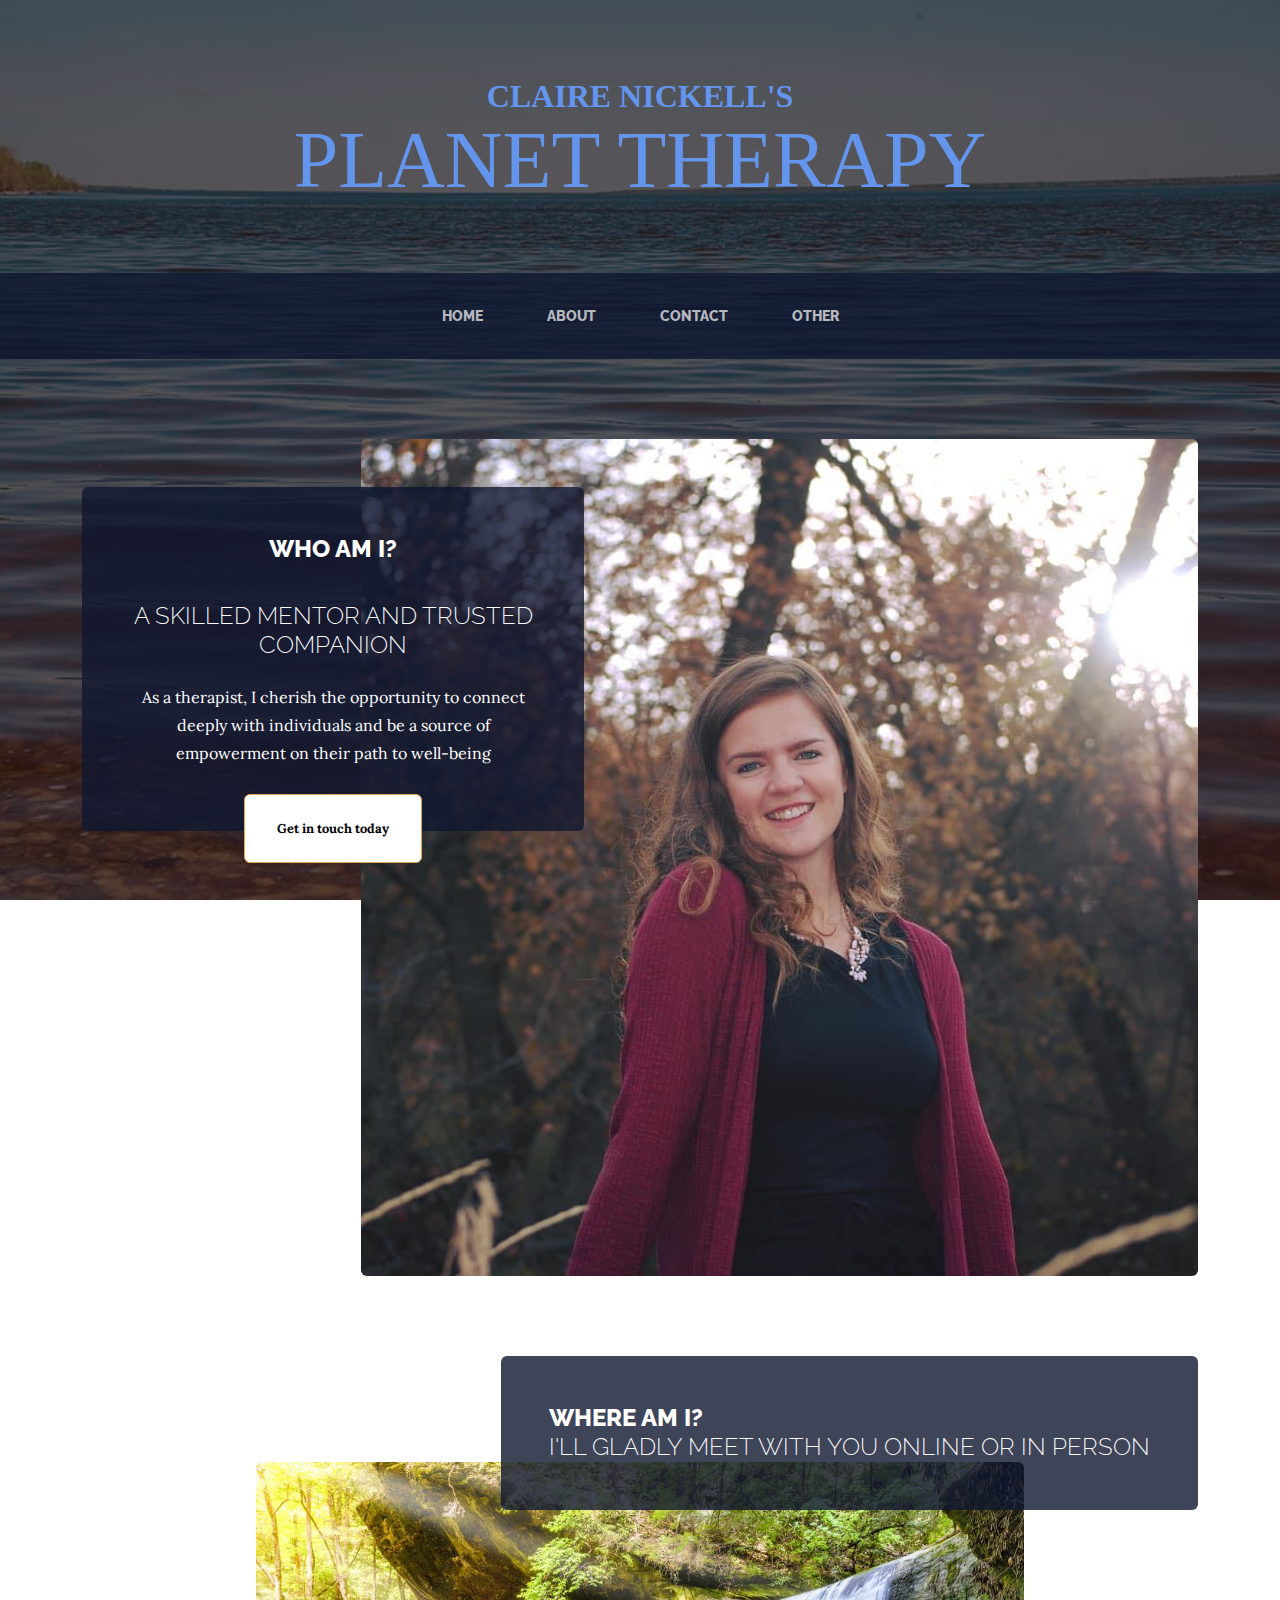
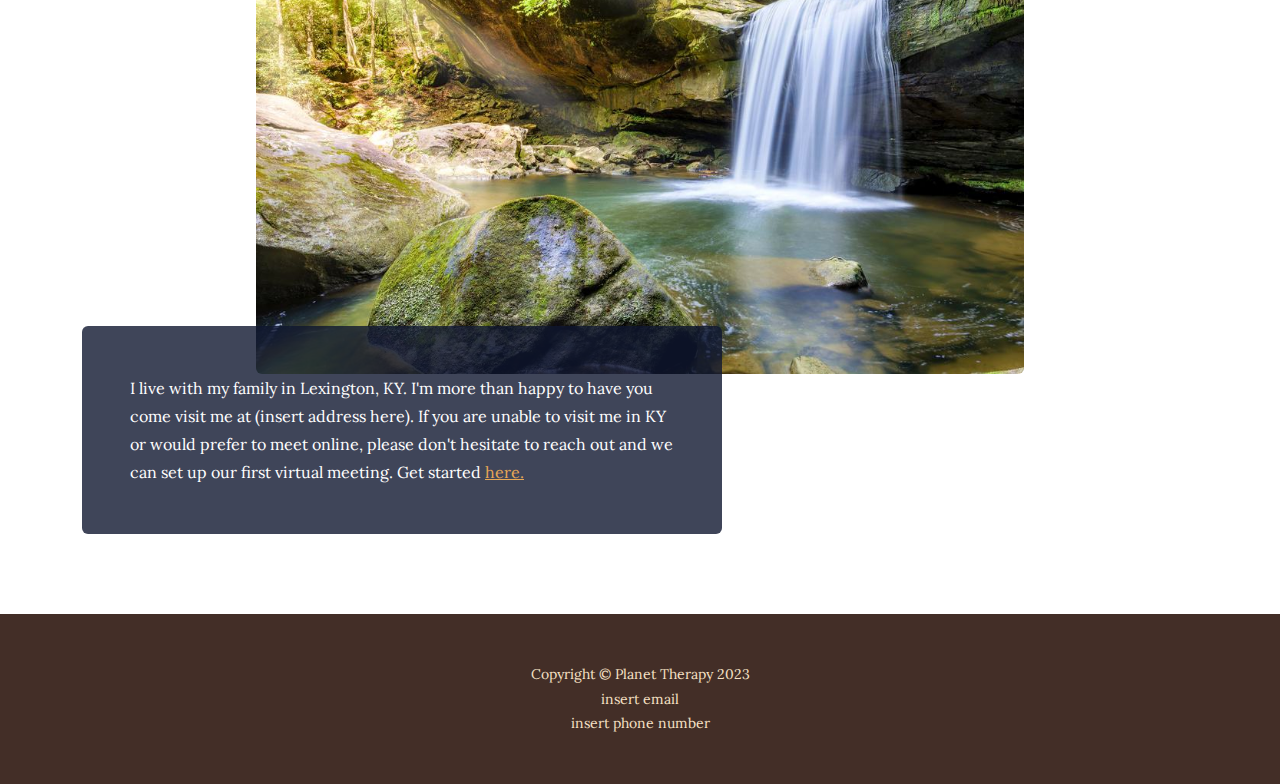
==== index.html @ 8fd73497 "Add files via upload" ====
<!DOCTYPE html>
<html lang="en">
    <head>
        <meta charset="utf-8" />
        <meta name="viewport" content="width=device-width, initial-scale=1, shrink-to-fit=no" />
        <meta name="description" content="" />
        <meta name="author" content="" />
        <title>Planet Therapy | Claire Nickell LLC</title>
        <link rel="icon" type="image/x-icon" href="assets/favicon.ico" />
        <!-- Google fonts-->
        <link href="https://fonts.googleapis.com/css?family=Raleway:100,100i,200,200i,300,300i,400,400i,500,500i,600,600i,700,700i,800,800i,900,900i" rel="stylesheet" />
        <link href="https://fonts.googleapis.com/css?family=Lora:400,400i,700,700i" rel="stylesheet" />
        <!-- Core theme CSS (includes Bootstrap)-->
        <link href="css/styles.css" rel="stylesheet" />
    </head>
    <body>
        <header>
            <h1 class="site-heading text-center text-faded d-none d-lg-block">
                <span style="color: cornflowerblue !important; font-family: Ballet !important;" class="site-heading-upper text-primary mb-3">Claire Nickell's</span>
                <span class="site-heading-lower" style="color: cornflowerblue !important; font-family: Ballet !important;">Planet Therapy</span>
            </h1>
        </header>
        <!-- Navigation-->
        <nav class="navbar navbar-expand-lg navbar-dark py-lg-4" id="mainNav">
            <div class="container">
                <button class="navbar-toggler" type="button" data-bs-toggle="collapse" data-bs-target="#navbarSupportedContent" aria-controls="navbarSupportedContent" aria-expanded="false" aria-label="Toggle navigation"><span class="navbar-toggler-icon"></span></button>
                <div class="collapse navbar-collapse" id="navbarSupportedContent">
                    <ul class="navbar-nav mx-auto">
                        <li class="nav-item px-lg-4"><a class="nav-link text-uppercase" href="index.html">Home</a></li>
                        <li class="nav-item px-lg-4"><a class="nav-link text-uppercase" href="about.html">About</a></li>
                        <li class="nav-item px-lg-4"><a class="nav-link text-uppercase" href="contact.html">Contact</a></li>
                        <li class="nav-item px-lg-4"><a class="nav-link text-uppercase" href="other.html">Other</a></li>
                    </ul>
                </div>
            </div>
        </nav>
        <section class="page-section clearfix">
            <div class="container">
                <div class="intro">
                    <img class="intro-img img-fluid mb-3 mb-lg-0 rounded" src="assets/img/intro.jpg" alt="..." />
                    <div class="intro-text left-0 text-center bg-faded p-5 rounded" style="background-color: rgb(15, 23, 47, 0.8) !important; color: rgb(255, 255, 255) !important;">
                        <h2 class="section-heading mb-4">
                            <span class="section-heading-upper">Who am I?</span><br>
                            <span class="section-heading-lower">A skilled mentor and trusted companion</span>
                        </h2>
                        <p class="mb-3">As a therapist, I cherish the opportunity to connect deeply with individuals and be a source of empowerment on their path to well-being</p>
                        <div class="intro-button mx-auto"><a class="btn btn-primary btn-xl" href="products.html">Get in touch today</a></div>
                    </div>
                </div>
            </div>
        </section>
        <section class="page-section">
            <div class="container">
                <div class="product-item">
                    <div class="product-item-title d-flex">
                        <div class="bg-faded p-5 d-flex ms-auto rounded" style="background-color: rgb(15, 23, 47, 0.8) !important; color: rgb(255, 255, 255) !important;">
                            <h2 class="section-heading mb-0">
                                <span class="section-heading-upper">Where Am I?</span>
                                <span class="section-heading-lower">I'll gladly meet with you online or in person</span>
                            </h2>
                        </div>
                    </div>
                    <img class="product-item-img mx-auto d-flex rounded img-fluid mb-3 mb-lg-0" src="assets/img/products-01.jpg" alt="..." />
                    <div class="product-item-description d-flex me-auto">
                        <div class="bg-faded p-5 rounded" style="background-color: rgb(15, 23, 47, 0.8) !important; color: rgb(255, 255, 255) !important;"><p class="mb-0">
                            I live with my family in Lexington, KY. I'm more than happy to have you come visit me at (insert address here). If you are unable to visit me in KY or would prefer to meet online, please don't hesitate to reach out and we can set up our first virtual meeting. Get started <a href="contact.html">here.</a></p></div>
                    </div>
                </div>
            </div>
        </section>
        </section>
        <footer class="footer text-faded text-center py-5">
            <div class="container"><p class="m-0 small">Copyright &copy; Planet Therapy 2023</p>
                <p class="m-0 small">insert email</p>
                <p class="m-0 small">insert phone number</p>
            </div>
        </footer>
        <!-- Bootstrap core JS-->
        <script src="https://cdn.jsdelivr.net/npm/bootstrap@5.2.3/dist/js/bootstrap.bundle.min.js"></script>
        <!-- Core theme JS-->
        <script src="js/scripts.js"></script>
    </body>
</html>
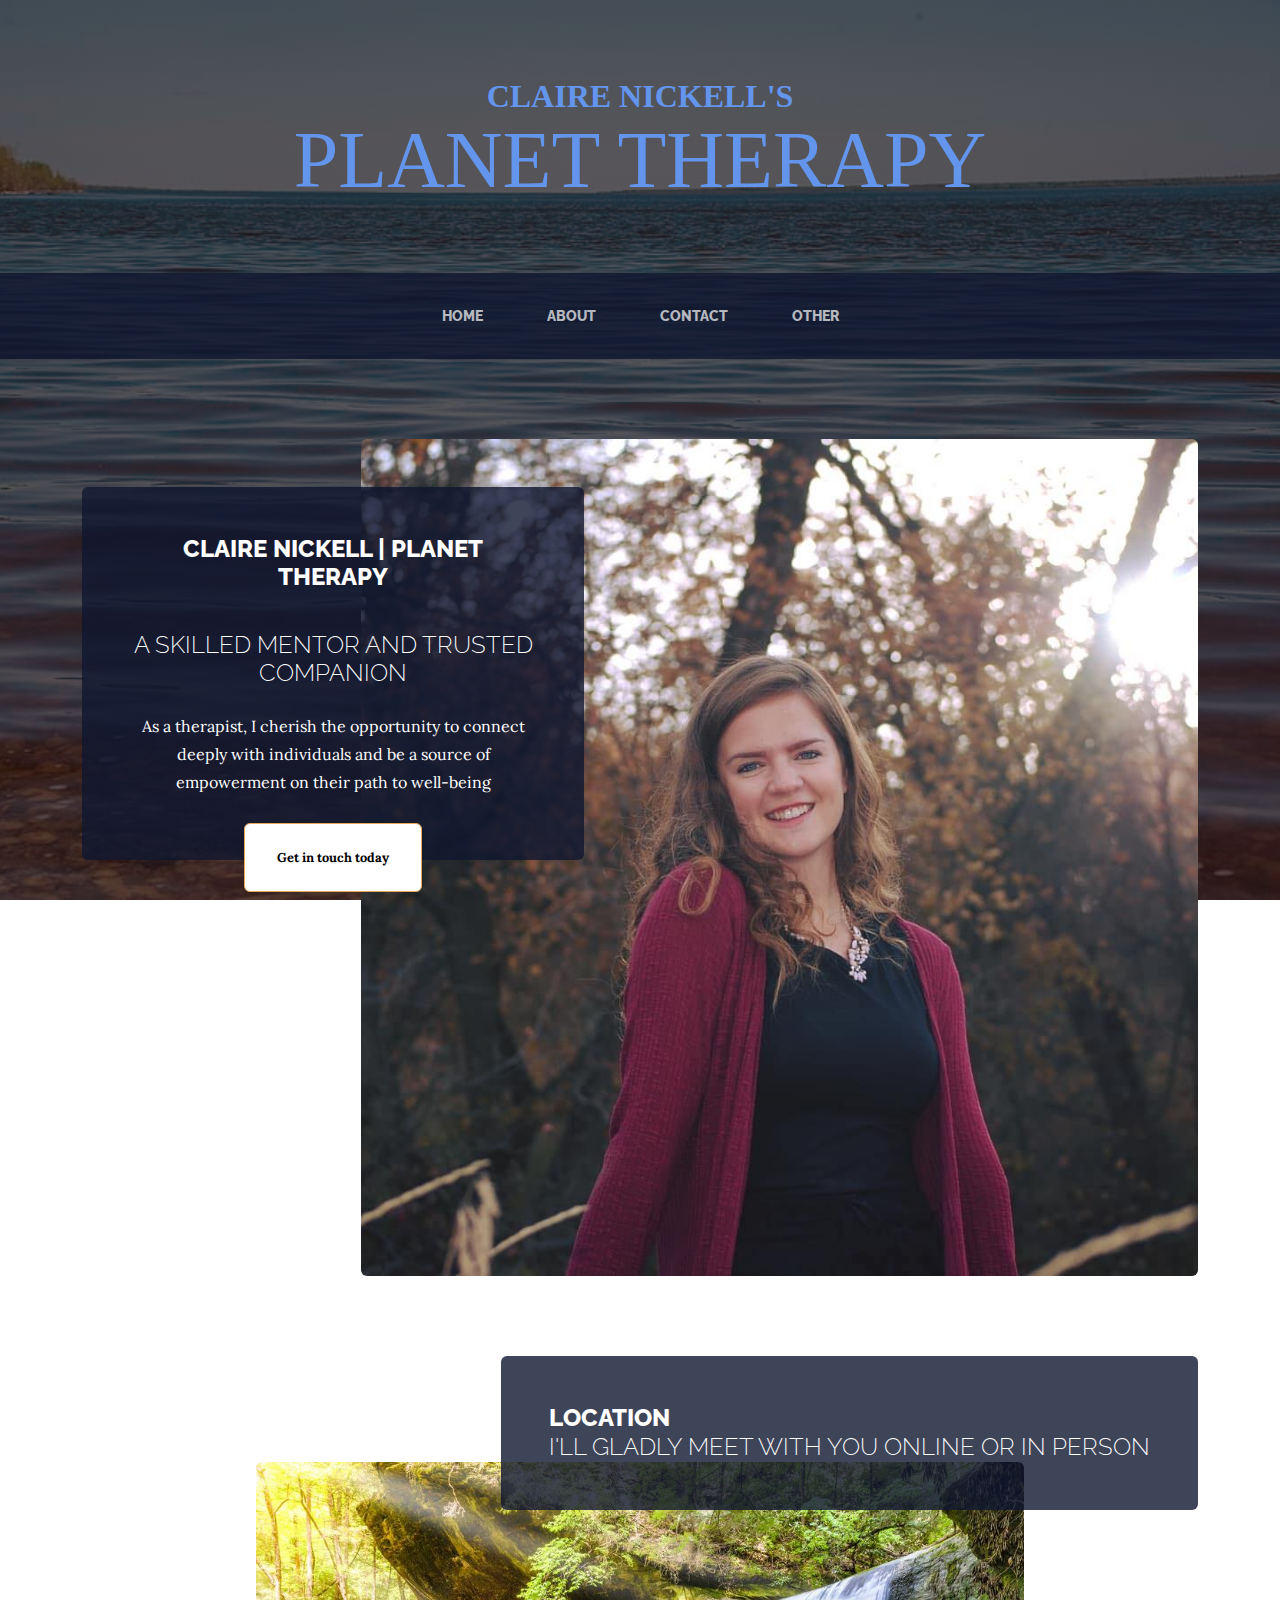
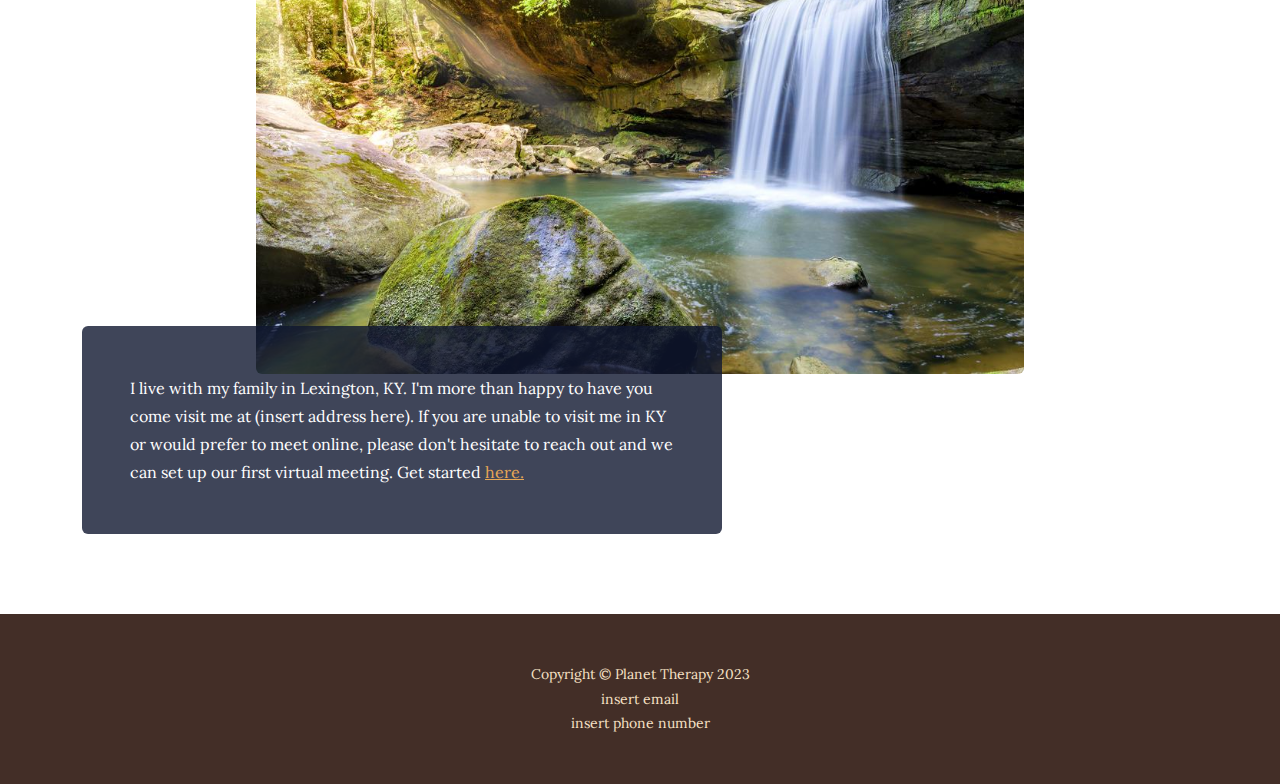
==== commit 1477a212: "Add files via upload" ====
--- a/index.html
+++ b/index.html
@@ -40,11 +40,11 @@
                     <img class="intro-img img-fluid mb-3 mb-lg-0 rounded" src="assets/img/intro.jpg" alt="..." />
                     <div class="intro-text left-0 text-center bg-faded p-5 rounded" style="background-color: rgb(15, 23, 47, 0.8) !important; color: rgb(255, 255, 255) !important;">
                         <h2 class="section-heading mb-4">
-                            <span class="section-heading-upper">Who am I?</span><br>
+                            <span class="section-heading-upper">Claire Nickell | Planet Therapy</span><br>
                             <span class="section-heading-lower">A skilled mentor and trusted companion</span>
                         </h2>
                         <p class="mb-3">As a therapist, I cherish the opportunity to connect deeply with individuals and be a source of empowerment on their path to well-being</p>
-                        <div class="intro-button mx-auto"><a class="btn btn-primary btn-xl" href="products.html">Get in touch today</a></div>
+                        <div class="intro-button mx-auto"><a class="btn btn-primary btn-xl" href="contact.html">Get in touch today</a></div>
                     </div>
                 </div>
             </div>
@@ -55,7 +55,7 @@
                     <div class="product-item-title d-flex">
                         <div class="bg-faded p-5 d-flex ms-auto rounded" style="background-color: rgb(15, 23, 47, 0.8) !important; color: rgb(255, 255, 255) !important;">
                             <h2 class="section-heading mb-0">
-                                <span class="section-heading-upper">Where Am I?</span>
+                                <span class="section-heading-upper">Location</span>
                                 <span class="section-heading-lower">I'll gladly meet with you online or in person</span>
                             </h2>
                         </div>
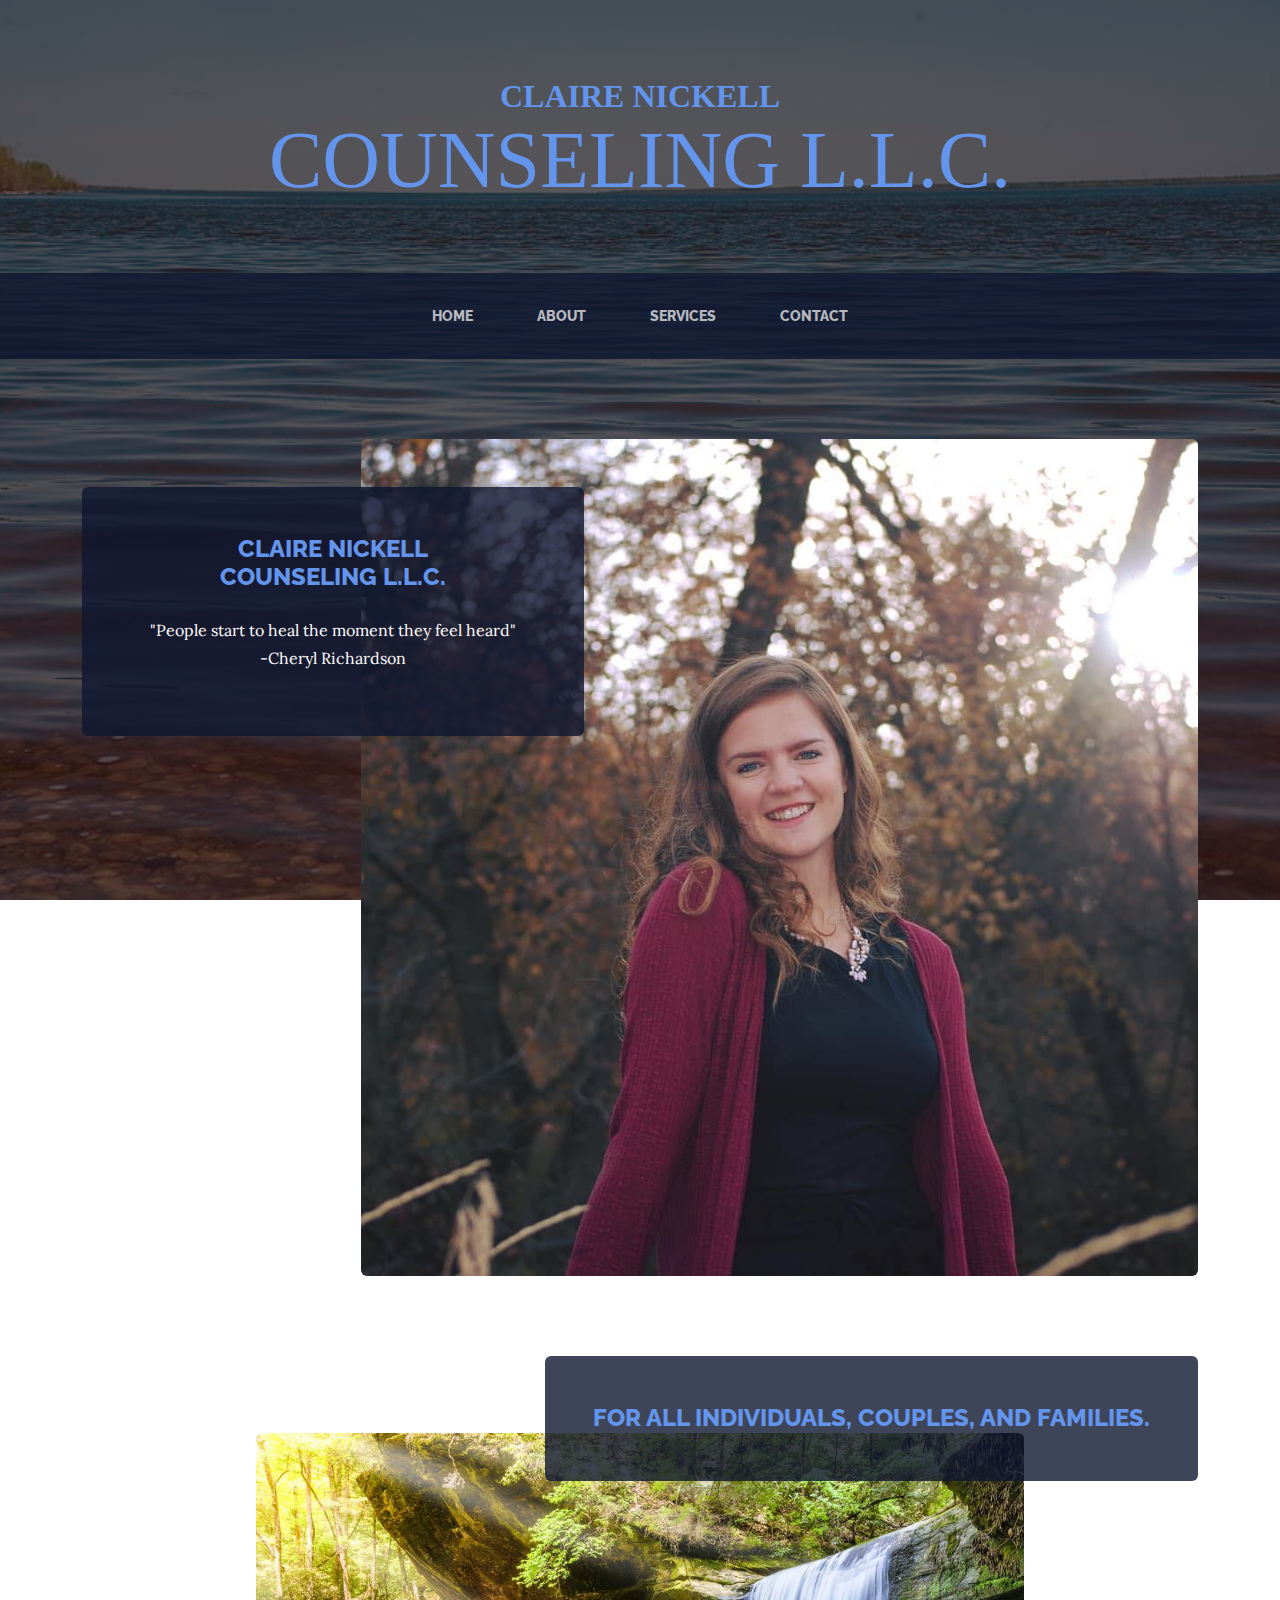
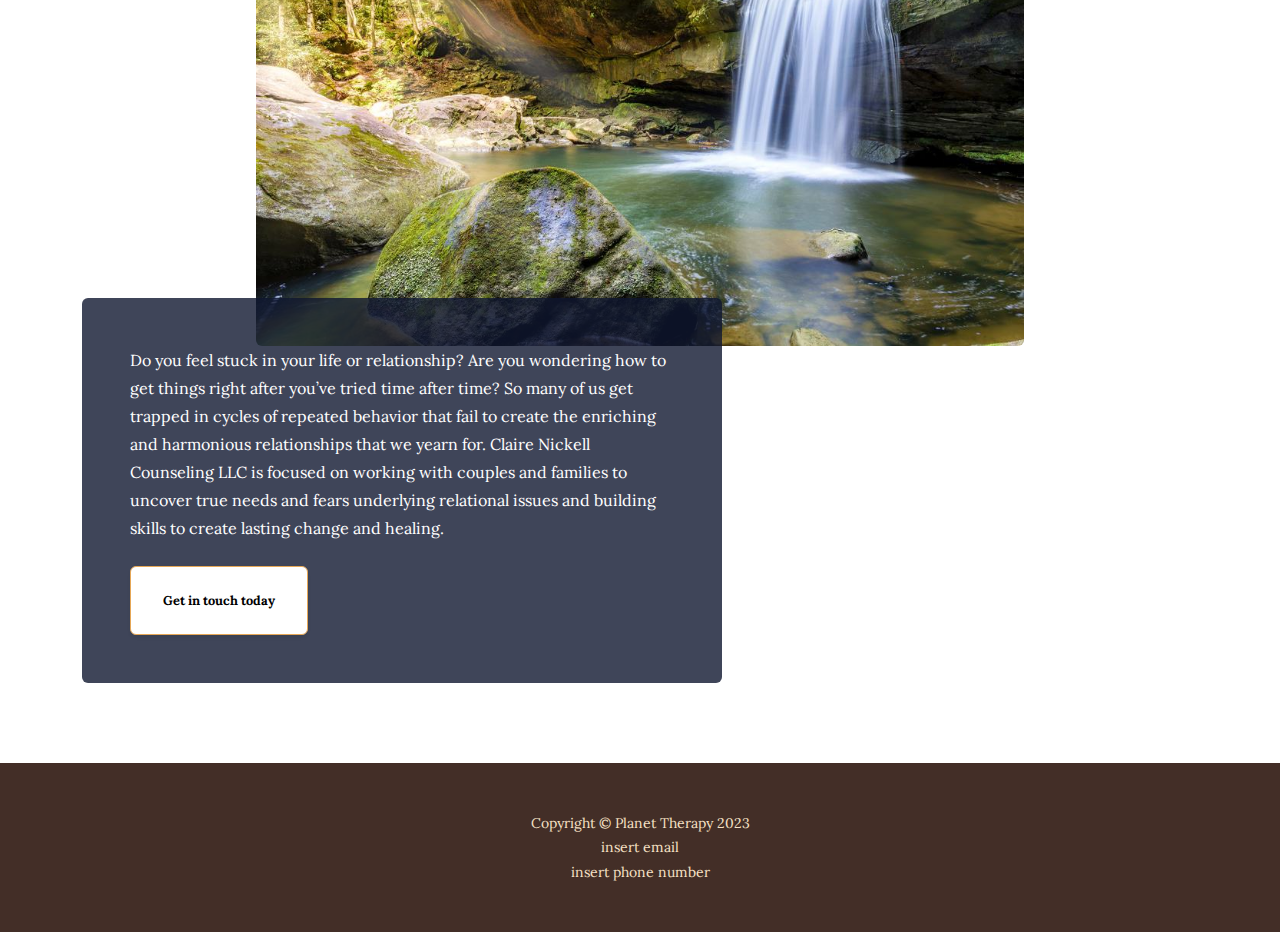
==== commit e3c243b6: "Add files via upload" ====
--- a/index.html
+++ b/index.html
@@ -5,7 +5,7 @@
         <meta name="viewport" content="width=device-width, initial-scale=1, shrink-to-fit=no" />
         <meta name="description" content="" />
         <meta name="author" content="" />
-        <title>Planet Therapy | Claire Nickell LLC</title>
+        <title>Claire Nickell Counseling L.L.C.</title>
         <link rel="icon" type="image/x-icon" href="assets/favicon.ico" />
         <!-- Google fonts-->
         <link href="https://fonts.googleapis.com/css?family=Raleway:100,100i,200,200i,300,300i,400,400i,500,500i,600,600i,700,700i,800,800i,900,900i" rel="stylesheet" />
@@ -16,10 +16,9 @@
     <body>
         <header>
             <h1 class="site-heading text-center text-faded d-none d-lg-block">
-                <span style="color: cornflowerblue !important; font-family: Ballet !important;" class="site-heading-upper text-primary mb-3">Claire Nickell's</span>
-                <span class="site-heading-lower" style="color: cornflowerblue !important; font-family: Ballet !important;">Planet Therapy</span>
+                <span style="color: cornflowerblue !important; font-family: Ballet !important;" class="site-heading-upper text-primary mb-3">Claire Nickell</span>
+                <span class="site-heading-lower" style="color: cornflowerblue !important; font-family: Ballet !important;">Counseling L.L.C.</span>
             </h1>
-        </header>
         <!-- Navigation-->
         <nav class="navbar navbar-expand-lg navbar-dark py-lg-4" id="mainNav">
             <div class="container">
@@ -28,8 +27,8 @@
                     <ul class="navbar-nav mx-auto">
                         <li class="nav-item px-lg-4"><a class="nav-link text-uppercase" href="index.html">Home</a></li>
                         <li class="nav-item px-lg-4"><a class="nav-link text-uppercase" href="about.html">About</a></li>
+                        <li class="nav-item px-lg-4"><a class="nav-link text-uppercase" href="services.html">Services</a></li>
                         <li class="nav-item px-lg-4"><a class="nav-link text-uppercase" href="contact.html">Contact</a></li>
-                        <li class="nav-item px-lg-4"><a class="nav-link text-uppercase" href="other.html">Other</a></li>
                     </ul>
                 </div>
             </div>
@@ -38,13 +37,13 @@
             <div class="container">
                 <div class="intro">
                     <img class="intro-img img-fluid mb-3 mb-lg-0 rounded" src="assets/img/intro.jpg" alt="..." />
-                    <div class="intro-text left-0 text-center bg-faded p-5 rounded" style="background-color: rgb(15, 23, 47, 0.8) !important; color: rgb(255, 255, 255) !important;">
+                    <div class="intro-text left-0 text-center bg-faded p-5 rounded" style="background-color: rgb(15, 23, 47, 0.8) !important; color: cornflowerblue !important;">
                         <h2 class="section-heading mb-4">
-                            <span class="section-heading-upper">Claire Nickell | Planet Therapy</span><br>
-                            <span class="section-heading-lower">A skilled mentor and trusted companion</span>
+                            <span class="section-heading-upper">Claire Nickell</span>
+                            <span class="section-heading-upper">Counseling L.L.C.</span>
                         </h2>
-                        <p class="mb-3">As a therapist, I cherish the opportunity to connect deeply with individuals and be a source of empowerment on their path to well-being</p>
-                        <div class="intro-button mx-auto"><a class="btn btn-primary btn-xl" href="contact.html">Get in touch today</a></div>
+                        <p class="mb-3" style="color: rgb(255,255,255) !important;">"People start to heal the moment they feel heard"<br>-Cheryl Richardson</p>
+                        <!--<div class="intro-button mx-auto"><a class="btn btn-primary btn-xl" href="contact.html">Get in touch today</a></div>-->
                     </div>
                 </div>
             </div>
@@ -55,15 +54,19 @@
                     <div class="product-item-title d-flex">
                         <div class="bg-faded p-5 d-flex ms-auto rounded" style="background-color: rgb(15, 23, 47, 0.8) !important; color: rgb(255, 255, 255) !important;">
                             <h2 class="section-heading mb-0">
-                                <span class="section-heading-upper">Location</span>
-                                <span class="section-heading-lower">I'll gladly meet with you online or in person</span>
+                                <span class="section-heading-upper" style="color: cornflowerblue;">For all individuals, couples, and families.</span>
+                                <!--<span class="section-heading-lower">I'll gladly meet with you online or in person</span>-->
                             </h2>
                         </div>
                     </div>
                     <img class="product-item-img mx-auto d-flex rounded img-fluid mb-3 mb-lg-0" src="assets/img/products-01.jpg" alt="..." />
                     <div class="product-item-description d-flex me-auto">
                         <div class="bg-faded p-5 rounded" style="background-color: rgb(15, 23, 47, 0.8) !important; color: rgb(255, 255, 255) !important;"><p class="mb-0">
-                            I live with my family in Lexington, KY. I'm more than happy to have you come visit me at (insert address here). If you are unable to visit me in KY or would prefer to meet online, please don't hesitate to reach out and we can set up our first virtual meeting. Get started <a href="contact.html">here.</a></p></div>
+                            Do you feel stuck in your life or relationship? Are you wondering how to get things right after you’ve tried time after time? 
+                            So many of us get trapped in cycles of repeated behavior that fail to create the enriching and harmonious relationships that we yearn for. 
+                            Claire Nickell Counseling LLC is focused on working with couples and families to uncover true needs and fears underlying relational issues 
+                            and building skills to create lasting change and healing.</p><br>
+                            <div class="intro-button mx-auto"><a class="btn btn-primary btn-xl" href="contact.html">Get in touch today</a></div>
                     </div>
                 </div>
             </div>
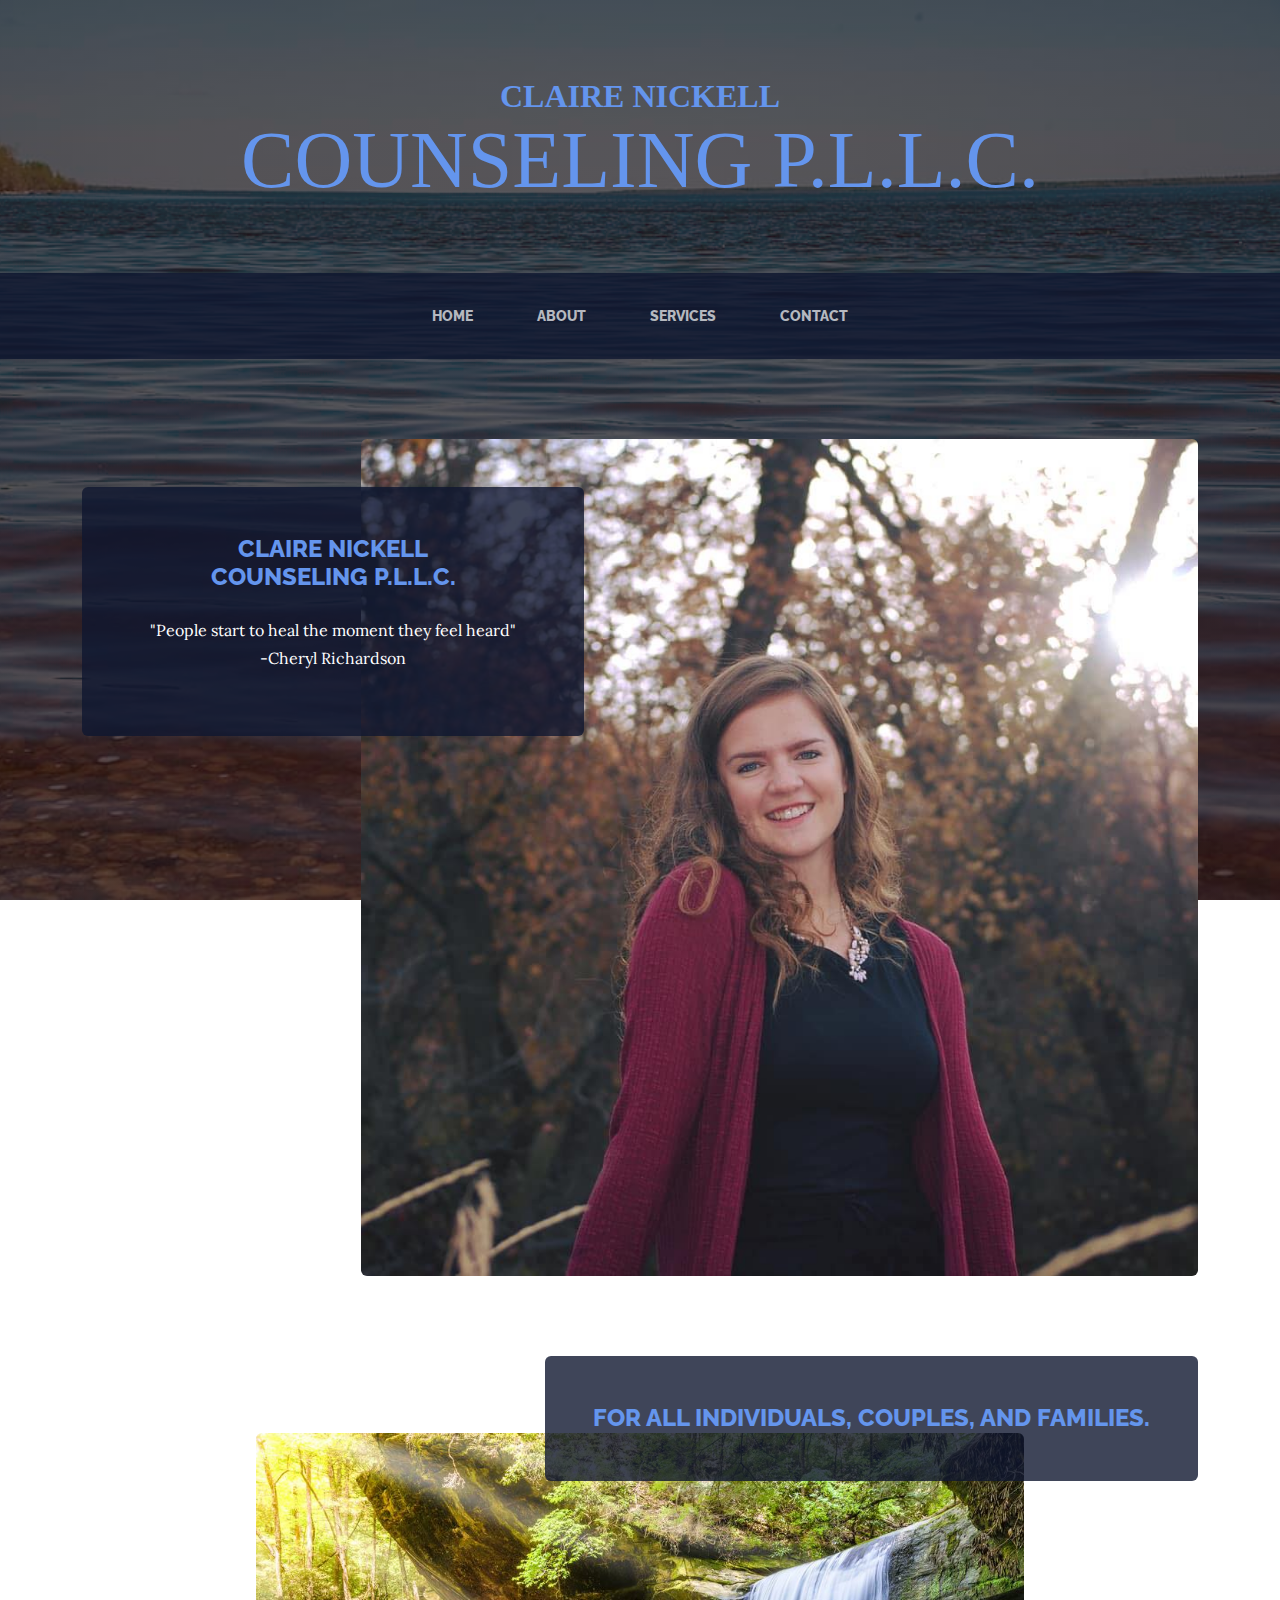
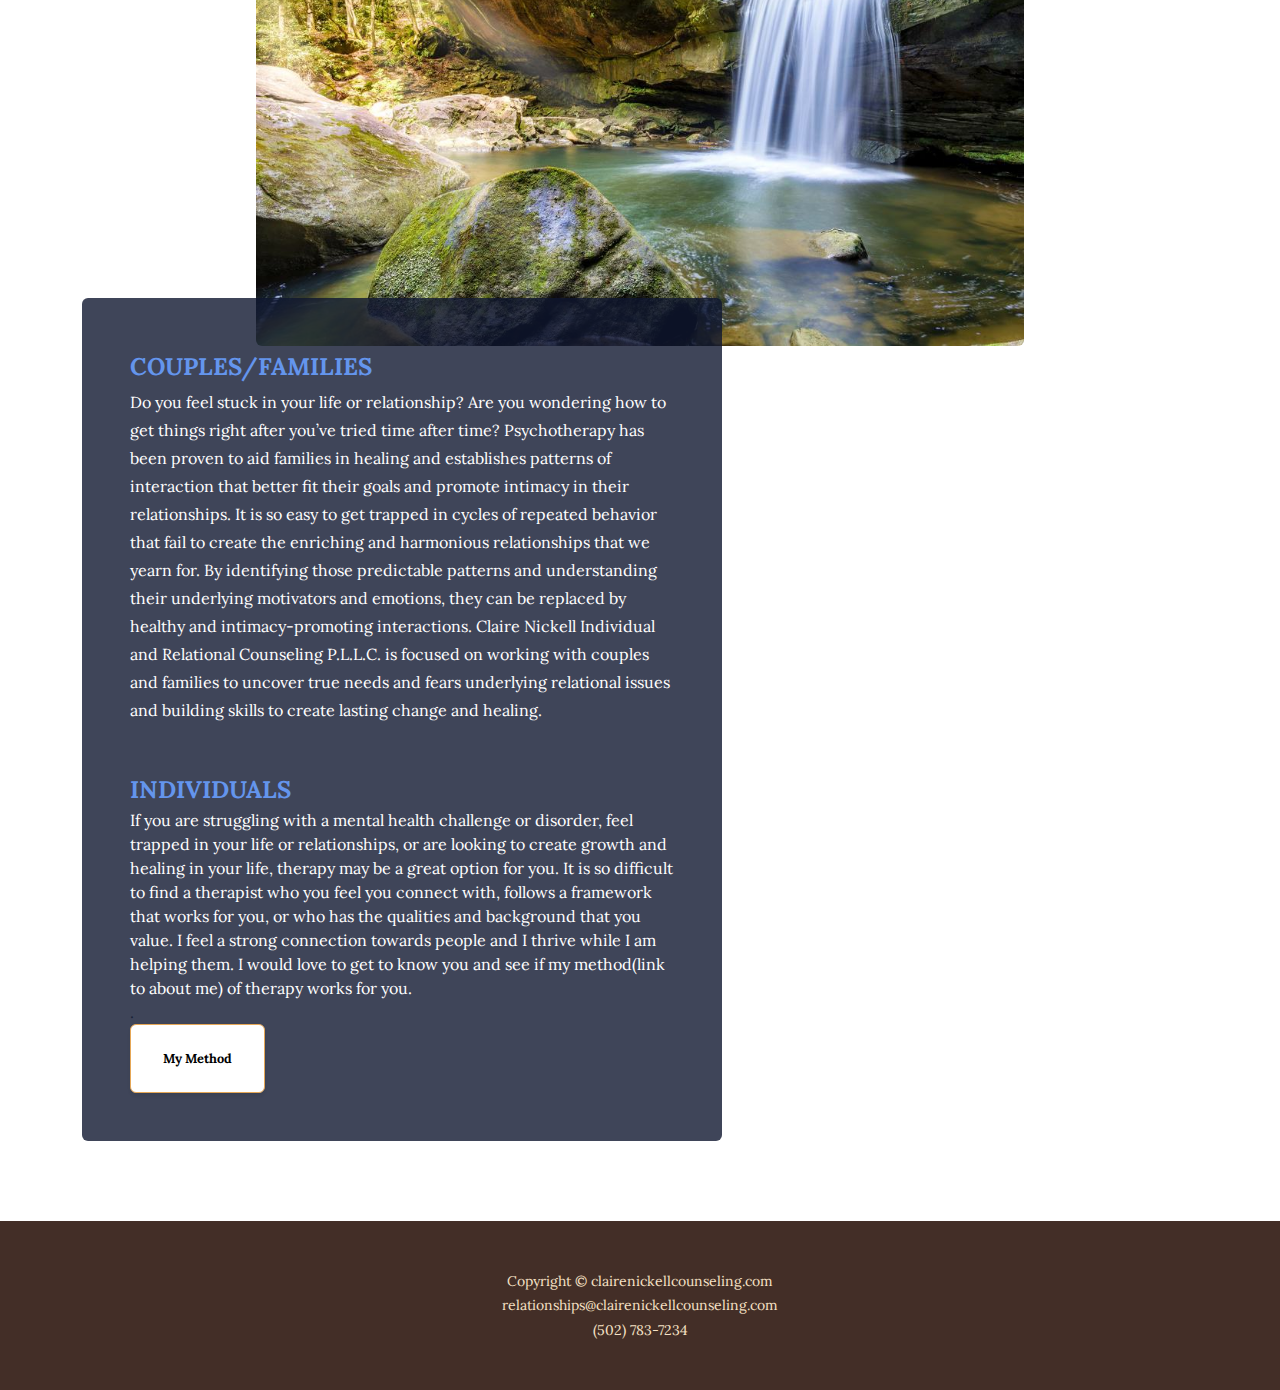
==== commit cfc5954e: "Add files via upload" ====
--- a/index.html
+++ b/index.html
@@ -5,7 +5,7 @@
         <meta name="viewport" content="width=device-width, initial-scale=1, shrink-to-fit=no" />
         <meta name="description" content="" />
         <meta name="author" content="" />
-        <title>Claire Nickell Counseling L.L.C.</title>
+        <title>Claire Nickell Counseling P.L.L.C.</title>
         <link rel="icon" type="image/x-icon" href="assets/favicon.ico" />
         <!-- Google fonts-->
         <link href="https://fonts.googleapis.com/css?family=Raleway:100,100i,200,200i,300,300i,400,400i,500,500i,600,600i,700,700i,800,800i,900,900i" rel="stylesheet" />
@@ -17,7 +17,7 @@
         <header>
             <h1 class="site-heading text-center text-faded d-none d-lg-block">
                 <span style="color: cornflowerblue !important; font-family: Ballet !important;" class="site-heading-upper text-primary mb-3">Claire Nickell</span>
-                <span class="site-heading-lower" style="color: cornflowerblue !important; font-family: Ballet !important;">Counseling L.L.C.</span>
+                <span class="site-heading-lower" style="color: cornflowerblue !important; font-family: Ballet !important;">Counseling P.L.L.C.</span>
             </h1>
         <!-- Navigation-->
         <nav class="navbar navbar-expand-lg navbar-dark py-lg-4" id="mainNav">
@@ -40,7 +40,7 @@
                     <div class="intro-text left-0 text-center bg-faded p-5 rounded" style="background-color: rgb(15, 23, 47, 0.8) !important; color: cornflowerblue !important;">
                         <h2 class="section-heading mb-4">
                             <span class="section-heading-upper">Claire Nickell</span>
-                            <span class="section-heading-upper">Counseling L.L.C.</span>
+                            <span class="section-heading-upper">Counseling P.L.L.C.</span>
                         </h2>
                         <p class="mb-3" style="color: rgb(255,255,255) !important;">"People start to heal the moment they feel heard"<br>-Cheryl Richardson</p>
                         <!--<div class="intro-button mx-auto"><a class="btn btn-primary btn-xl" href="contact.html">Get in touch today</a></div>-->
@@ -62,20 +62,31 @@
                     <img class="product-item-img mx-auto d-flex rounded img-fluid mb-3 mb-lg-0" src="assets/img/products-01.jpg" alt="..." />
                     <div class="product-item-description d-flex me-auto">
                         <div class="bg-faded p-5 rounded" style="background-color: rgb(15, 23, 47, 0.8) !important; color: rgb(255, 255, 255) !important;"><p class="mb-0">
-                            Do you feel stuck in your life or relationship? Are you wondering how to get things right after you’ve tried time after time? 
-                            So many of us get trapped in cycles of repeated behavior that fail to create the enriching and harmonious relationships that we yearn for. 
-                            Claire Nickell Counseling LLC is focused on working with couples and families to uncover true needs and fears underlying relational issues 
-                            and building skills to create lasting change and healing.</p><br>
-                            <div class="intro-button mx-auto"><a class="btn btn-primary btn-xl" href="contact.html">Get in touch today</a></div>
+                            <span style="color: cornflowerblue; font-size: 1.5rem; font-weight: 800;">COUPLES/FAMILIES</span><br>Do you feel stuck in your life or relationship? Are you wondering how to get things right after you’ve 
+                            tried time after time? Psychotherapy has been proven to aid families in healing and establishes patterns of interaction that better 
+                            fit their goals and promote intimacy in their relationships. It is so easy to get trapped in cycles of repeated behavior that fail to 
+                            create the enriching and harmonious relationships that we yearn for. By identifying those predictable patterns and understanding their 
+                            underlying motivators and emotions, they can be replaced by healthy and intimacy-promoting interactions. Claire Nickell Individual and 
+                            Relational Counseling P.L.L.C. is focused on working with couples and families to uncover true needs and fears underlying relational issues 
+                            and building skills to create lasting change and healing.</p><br><br>
+                            <span style="color: cornflowerblue; font-size: 1.5rem; font-weight: 800;">INDIVIDUALS</span><br>
+                            If you are struggling with a mental health challenge or disorder, feel trapped in your life or relationships, or are looking to 
+                            create growth and healing in your life, therapy may be a great option for you. It is so difficult to find a therapist who you feel you 
+                            connect with, follows a framework that works for you, or who has the qualities and background that you value. I feel a strong connection 
+                            towards people and I thrive while I am helping them. I would love to get to know you and see if my method(link to about me) of therapy works 
+                            for you.<br>
+                            <span style="color: rgb(15, 23, 47, 0.8)">.</span>
+                            <div class="intro-button mx-auto"><a class="btn btn-primary btn-xl" href="about.html">My Method</a></div>
+                            <!--<div class="intro-button mx-auto"><a class="btn btn-primary btn-xl" href="contact.html">Get in touch today</a></div>-->
                     </div>
                 </div>
             </div>
         </section>
         </section>
         <footer class="footer text-faded text-center py-5">
-            <div class="container"><p class="m-0 small">Copyright &copy; Planet Therapy 2023</p>
-                <p class="m-0 small">insert email</p>
-                <p class="m-0 small">insert phone number</p>
+            <div class="container"><p class="m-0 small">Copyright &copy; clairenickellcounseling.com</p>
+                <p class="m-0 small">relationships@clairenickellcounseling.com</p>
+                <p class="m-0 small">(502) 783-7234</p>
             </div>
         </footer>
         <!-- Bootstrap core JS-->
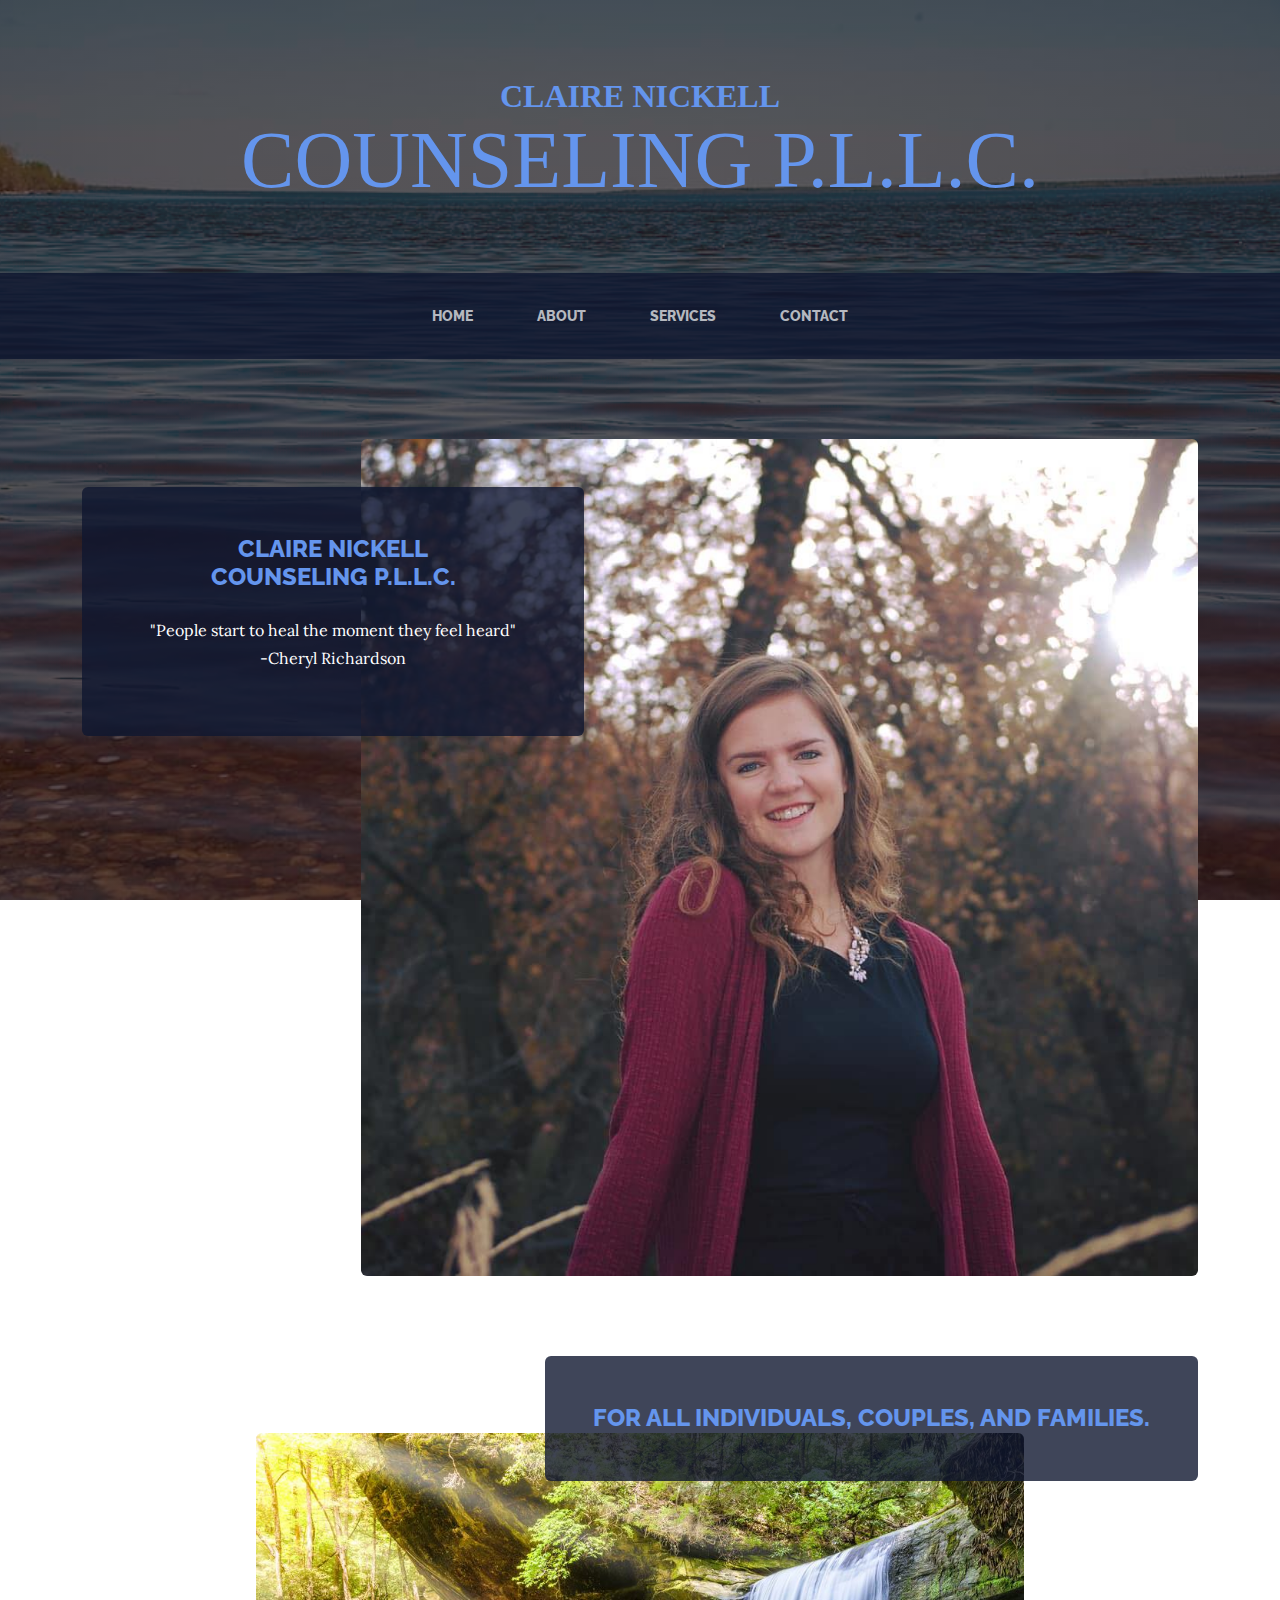
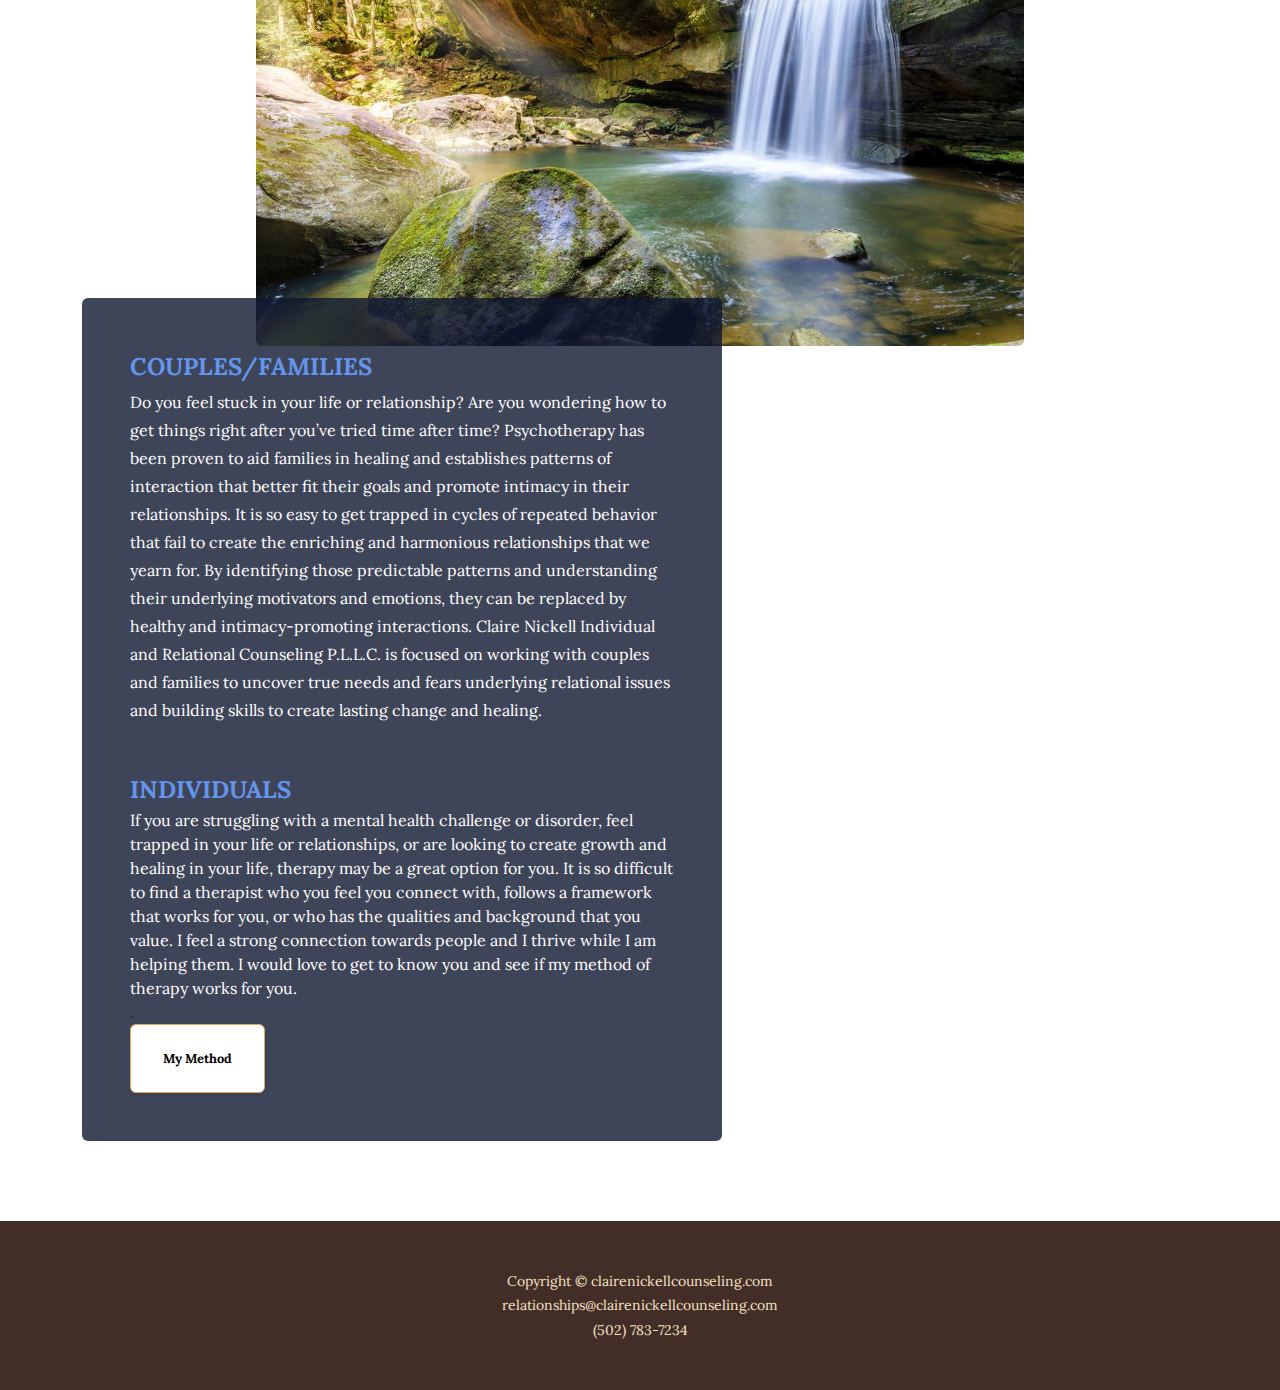
==== commit 4aa63255: "Add files via upload" ====
--- a/index.html
+++ b/index.html
@@ -73,7 +73,7 @@
                             If you are struggling with a mental health challenge or disorder, feel trapped in your life or relationships, or are looking to 
                             create growth and healing in your life, therapy may be a great option for you. It is so difficult to find a therapist who you feel you 
                             connect with, follows a framework that works for you, or who has the qualities and background that you value. I feel a strong connection 
-                            towards people and I thrive while I am helping them. I would love to get to know you and see if my method(link to about me) of therapy works 
+                            towards people and I thrive while I am helping them. I would love to get to know you and see if my method of therapy works 
                             for you.<br>
                             <span style="color: rgb(15, 23, 47, 0.8)">.</span>
                             <div class="intro-button mx-auto"><a class="btn btn-primary btn-xl" href="about.html">My Method</a></div>
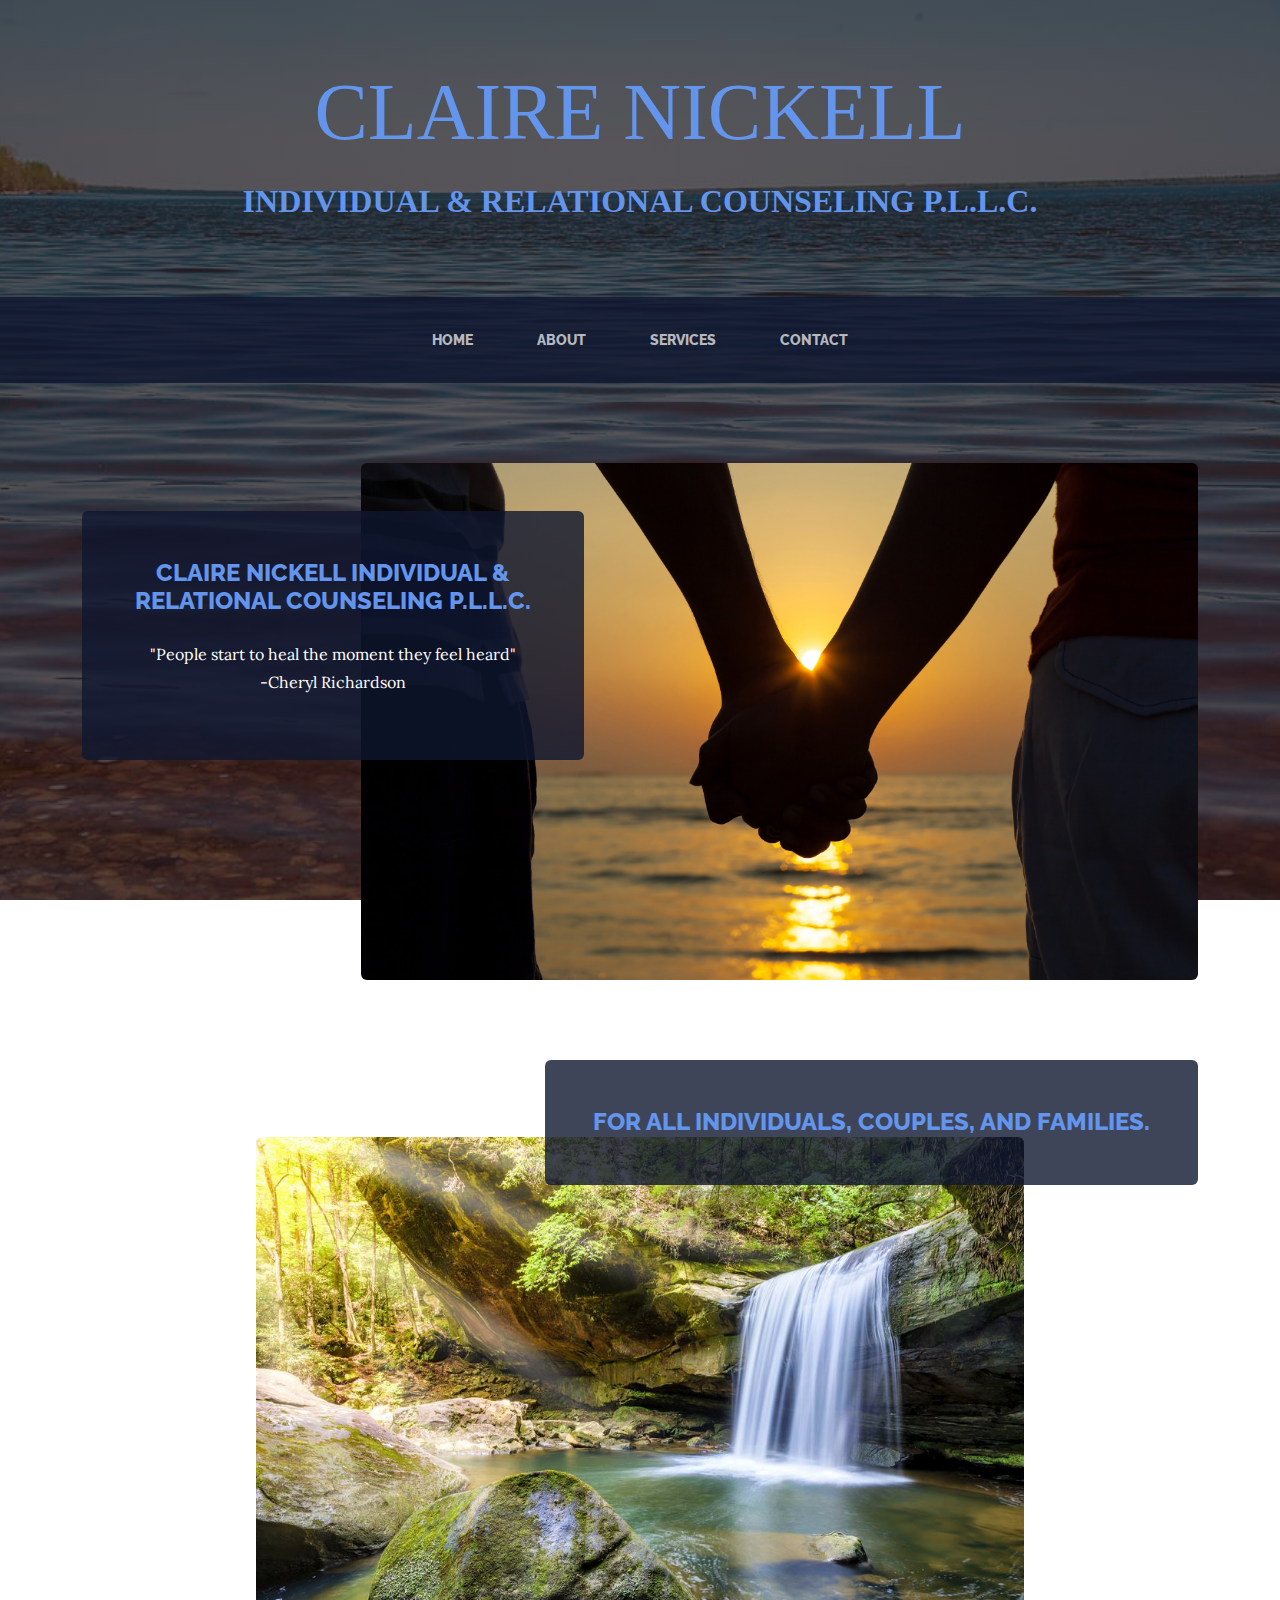
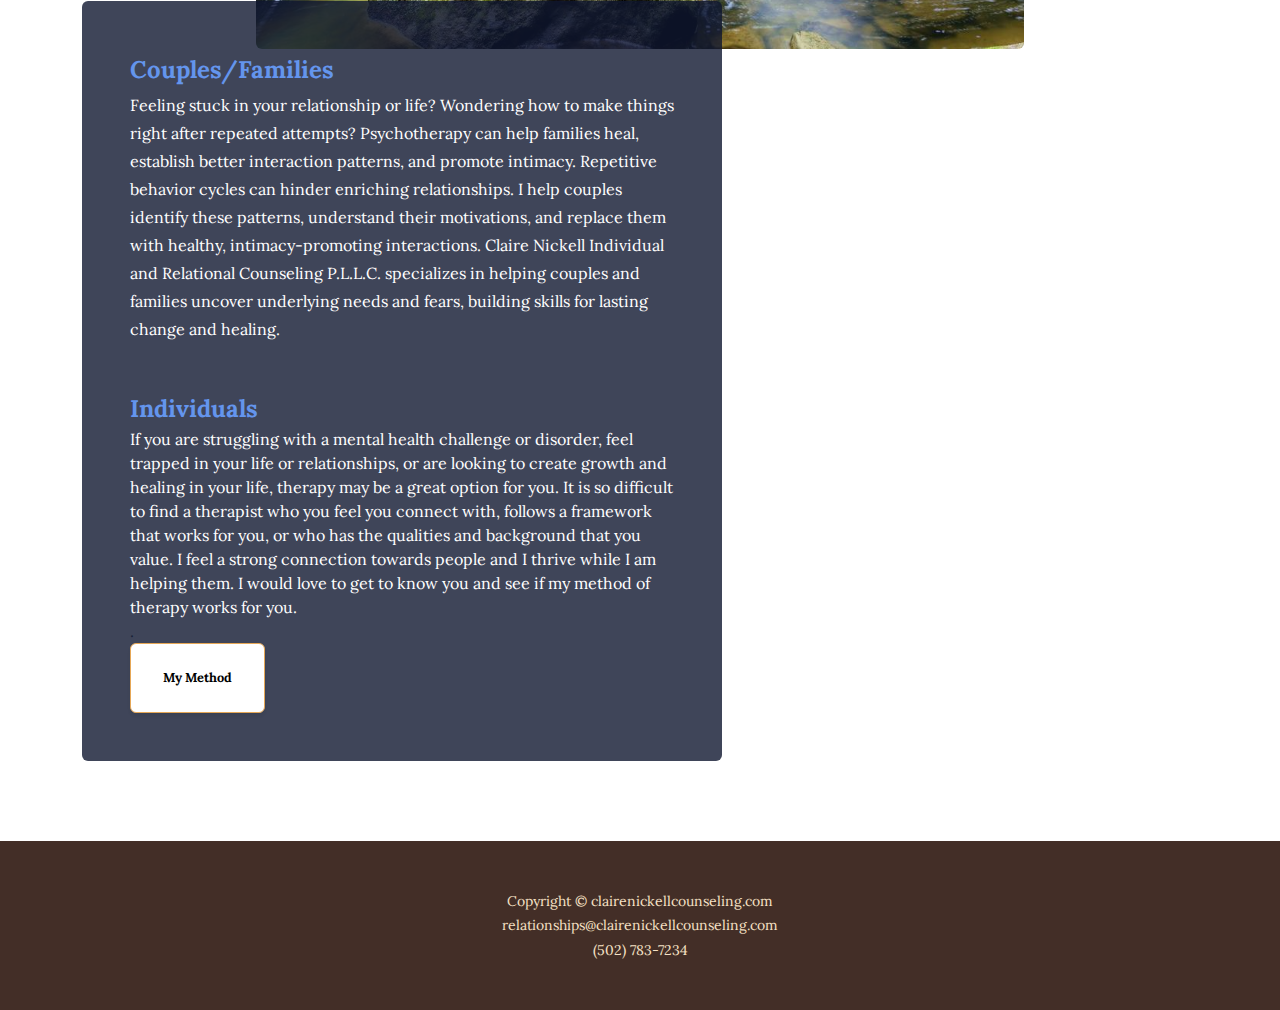
==== commit afc68e8b: "Add files via upload" ====
--- a/index.html
+++ b/index.html
@@ -16,8 +16,8 @@
     <body>
         <header>
             <h1 class="site-heading text-center text-faded d-none d-lg-block">
-                <span style="color: cornflowerblue !important; font-family: Ballet !important;" class="site-heading-upper text-primary mb-3">Claire Nickell</span>
-                <span class="site-heading-lower" style="color: cornflowerblue !important; font-family: Ballet !important;">Counseling P.L.L.C.</span>
+                <span class="site-heading-lower" style="color: cornflowerblue !important; font-family: Ballet !important;">Claire Nickell</span><br><br>
+                <span style="color: cornflowerblue !important; font-family: Ballet !important;" class="site-heading-upper text-primary mb-3">Individual & Relational Counseling P.L.L.C.</span>
             </h1>
         <!-- Navigation-->
         <nav class="navbar navbar-expand-lg navbar-dark py-lg-4" id="mainNav">
@@ -36,11 +36,11 @@
         <section class="page-section clearfix">
             <div class="container">
                 <div class="intro">
-                    <img class="intro-img img-fluid mb-3 mb-lg-0 rounded" src="assets/img/intro.jpg" alt="..." />
+                    <img class="intro-img img-fluid mb-3 mb-lg-0 rounded" src="assets/img/home.jpg" alt="..." />
                     <div class="intro-text left-0 text-center bg-faded p-5 rounded" style="background-color: rgb(15, 23, 47, 0.8) !important; color: cornflowerblue !important;">
                         <h2 class="section-heading mb-4">
-                            <span class="section-heading-upper">Claire Nickell</span>
-                            <span class="section-heading-upper">Counseling P.L.L.C.</span>
+                            <span class="section-heading-upper">Claire Nickell Individual & </span>
+                            <span class="section-heading-upper">Relational Counseling P.L.L.C.</span>
                         </h2>
                         <p class="mb-3" style="color: rgb(255,255,255) !important;">"People start to heal the moment they feel heard"<br>-Cheryl Richardson</p>
                         <!--<div class="intro-button mx-auto"><a class="btn btn-primary btn-xl" href="contact.html">Get in touch today</a></div>-->
@@ -62,14 +62,12 @@
                     <img class="product-item-img mx-auto d-flex rounded img-fluid mb-3 mb-lg-0" src="assets/img/products-01.jpg" alt="..." />
                     <div class="product-item-description d-flex me-auto">
                         <div class="bg-faded p-5 rounded" style="background-color: rgb(15, 23, 47, 0.8) !important; color: rgb(255, 255, 255) !important;"><p class="mb-0">
-                            <span style="color: cornflowerblue; font-size: 1.5rem; font-weight: 800;">COUPLES/FAMILIES</span><br>Do you feel stuck in your life or relationship? Are you wondering how to get things right after you’ve 
-                            tried time after time? Psychotherapy has been proven to aid families in healing and establishes patterns of interaction that better 
-                            fit their goals and promote intimacy in their relationships. It is so easy to get trapped in cycles of repeated behavior that fail to 
-                            create the enriching and harmonious relationships that we yearn for. By identifying those predictable patterns and understanding their 
-                            underlying motivators and emotions, they can be replaced by healthy and intimacy-promoting interactions. Claire Nickell Individual and 
-                            Relational Counseling P.L.L.C. is focused on working with couples and families to uncover true needs and fears underlying relational issues 
-                            and building skills to create lasting change and healing.</p><br><br>
-                            <span style="color: cornflowerblue; font-size: 1.5rem; font-weight: 800;">INDIVIDUALS</span><br>
+                            <span style="color: cornflowerblue; font-size: 1.5rem; font-weight: 800;">Couples/Families</span><br>Feeling stuck in your relationship or life? 
+                            Wondering how to make things right after repeated attempts? Psychotherapy can help families heal, establish better interaction patterns, and promote 
+                            intimacy. Repetitive behavior cycles can hinder enriching relationships. I help couples identify these patterns, understand their motivations, and 
+                            replace them with healthy, intimacy-promoting interactions. Claire Nickell Individual and Relational Counseling P.L.L.C. specializes in helping couples 
+                            and families uncover underlying needs and fears, building skills for lasting change and healing.</p><br><br>
+                            <span style="color: cornflowerblue; font-size: 1.5rem; font-weight: 800;">Individuals</span><br>
                             If you are struggling with a mental health challenge or disorder, feel trapped in your life or relationships, or are looking to 
                             create growth and healing in your life, therapy may be a great option for you. It is so difficult to find a therapist who you feel you 
                             connect with, follows a framework that works for you, or who has the qualities and background that you value. I feel a strong connection 
